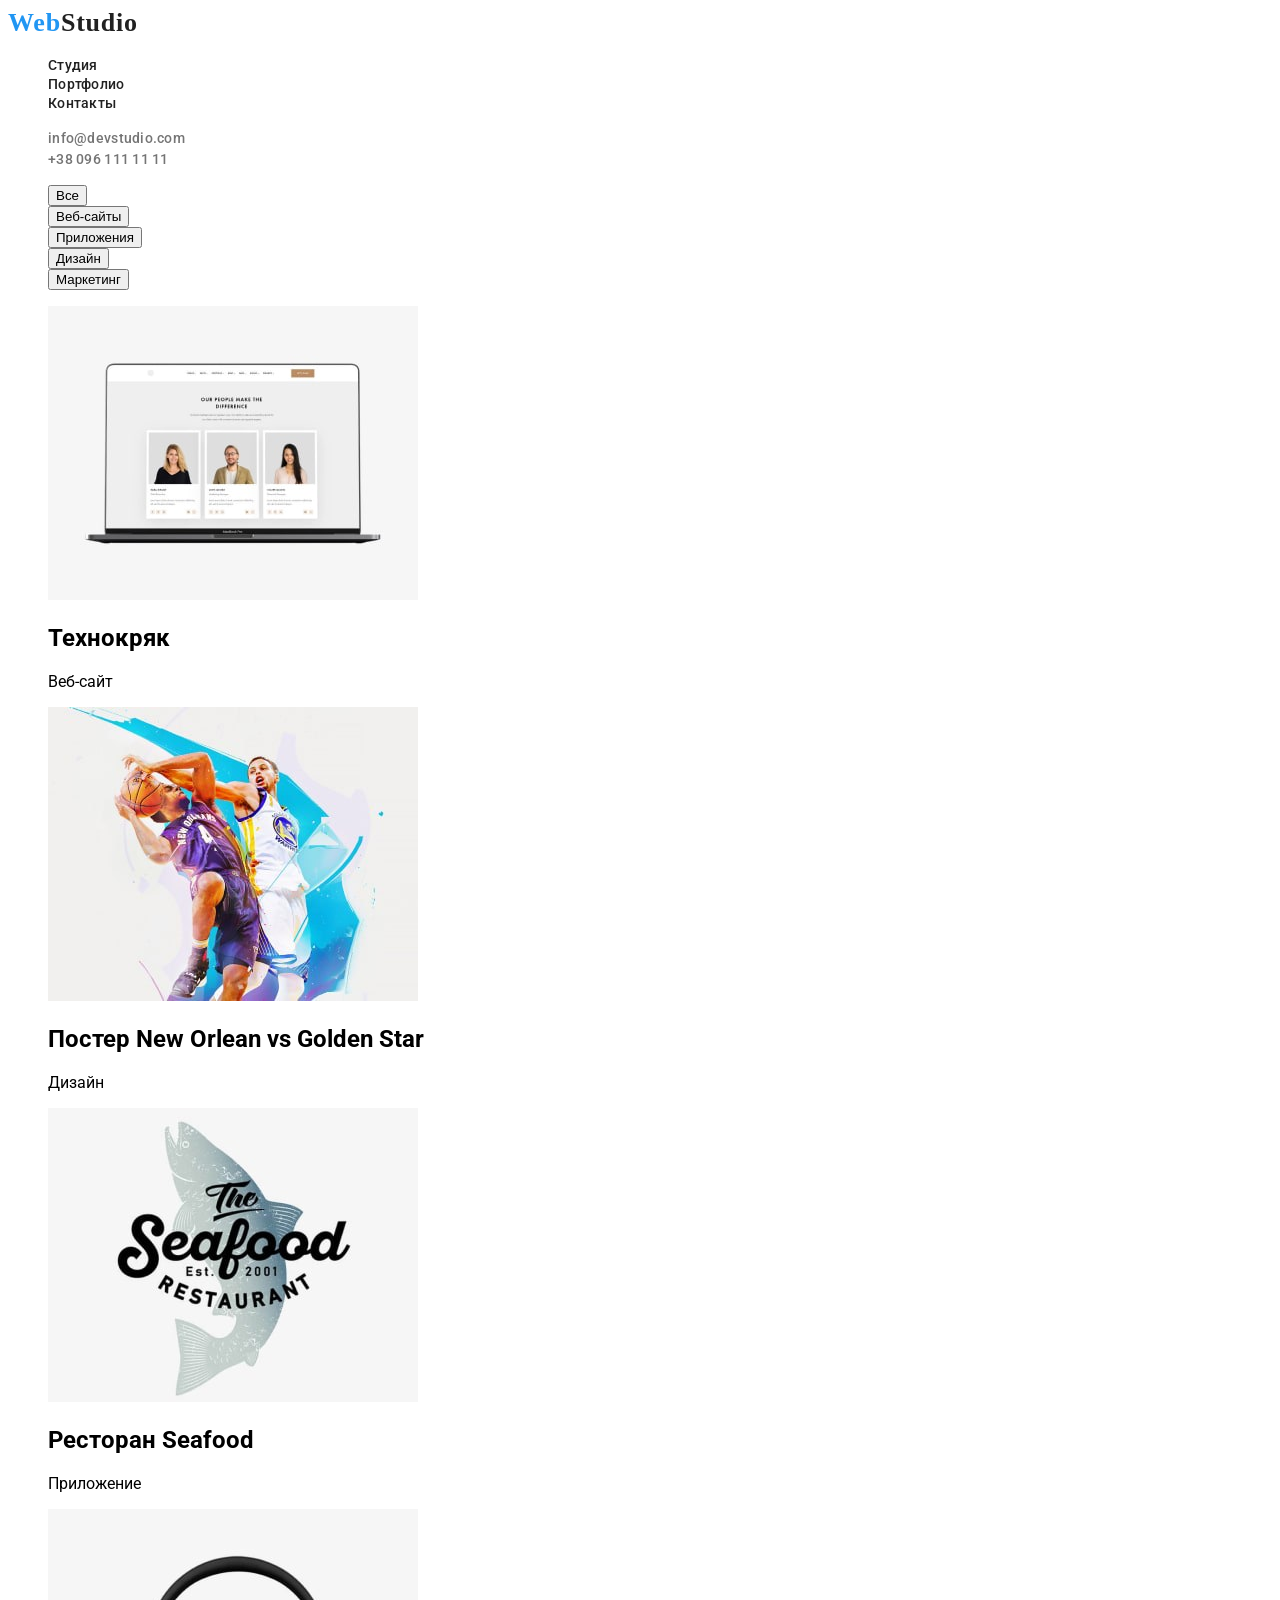
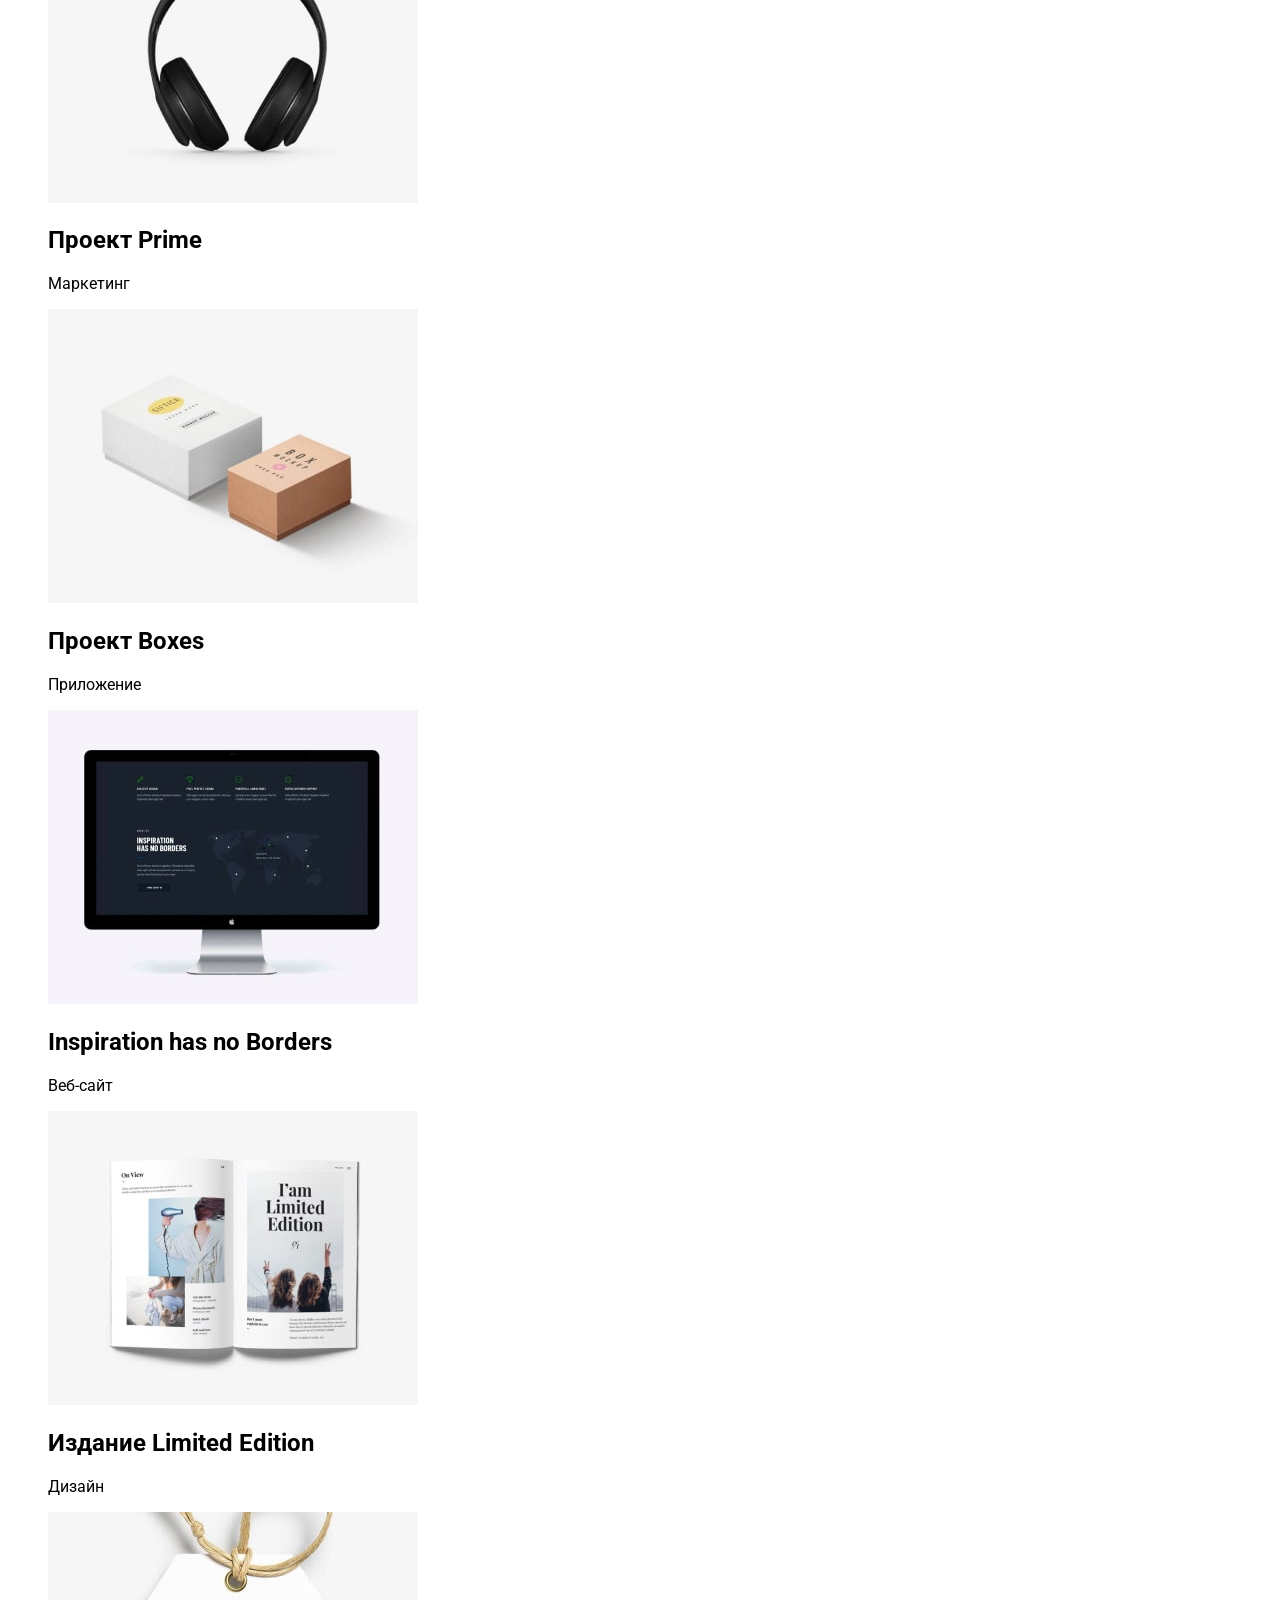
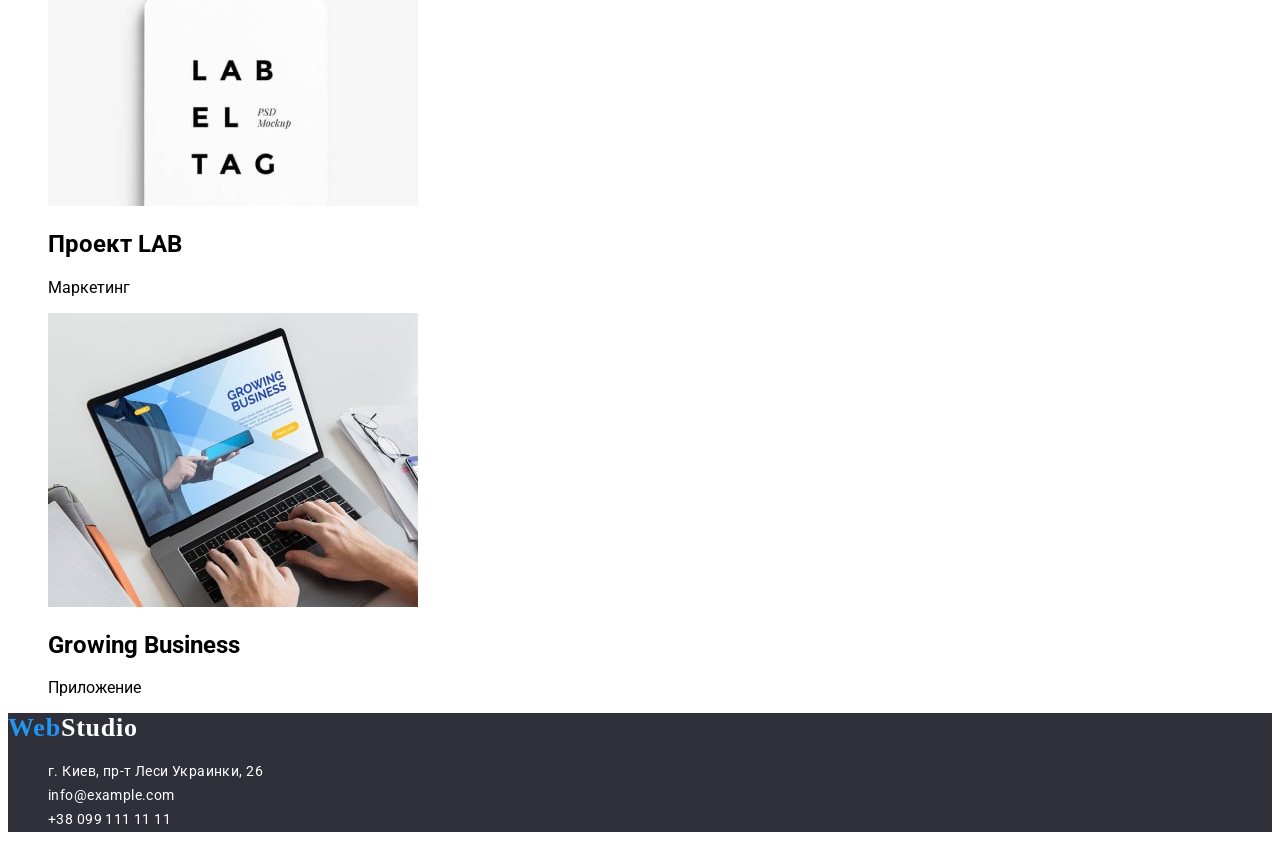
==== portfolio.html @ 16b018d8 "portfolio" ====
<!DOCTYPE html>
<html lang="ru">
  <head>
    <link rel="preconnect" href="https://fonts.googleapis.com" />
    <link rel="preconnect" href="https://fonts.gstatic.com" crossorigin />
    <link
      href="https://fonts.googleapis.com/css2?family=Roboto:wght@400;500;700;900&display=swap"
      rel="stylesheet"
    />
    <meta charset="UTF-8" />
    <meta http-equiv="X-UA-Compatible" content="IE=edge" />
    <meta name="viewport" content="width=device-width, initial-scale=1.0" />
    <title>Web Studio</title>
    <link
      rel="stylesheet"
      href="./css/styles.css
    "
    />
  </head>
  <body>
    <header class="header">
      <nav class="header-navigation">
        <a href="./index.html" class="logo link"
          >Web<span class="studio">Studio </span></a
        >
        <ul class="header-list list">
          <li class="header-item">
            <a href="" class="header-link link">Студия</a>
          </li>
          <li class="header-item">
            <a href="" class="header-link link">Портфолио</a>
          </li>
          <li class="header-item">
            <a href="" class="header-link link">Контакты</a>
          </li>
        </ul>
      </nav>
      <ul class="header-contact list">
        <li class="header-contact item">
          <a href="mailto:info@devstudio.com" class="hrader-contact link"
            >info@devstudio.com</a
          >
        </li>
        <li class="header-contact item">
          <a href="tel:+380961111111" class="hrader-contact link"
            >+38 096 111 11 11</a
          >
        </li>
      </ul>
    </header>

    <main>
      <!-- Портфоліо -->
      <section class="Portfolio">
        <h1 class="visually-hidden">Портфоліо</h1>
        <ul class="portfollio-list list">
          <li class="portfolio-item"><button type="button">Все</button></li>
          <li class="portfolio-item">
            <button type="button">Веб-сайты</button>
          </li>
          <li class="portfolio-item">
            <button type="button">Приложения</button>
          </li>
          <li class="portfolio-item"><button type="button">Дизайн</button></li>
          <li class="portfolio-item">
            <button type="button">Маркетинг</button>
          </li>
        </ul>
        <ul class="portfolio-img list">
          <li class="portfolio-img link">
            <img
              class="portolio img"
              src="./img/portfolio/Технокряк.jfif"
              alt=""
            />
            <h2 class="portfolio-title">Технокряк</h2>
            <p class="portfolio-text">Веб-сайт</p>
          </li>
          <li class="portfolio-img link">
            <img
              class="portolio img"
              src="./img/portfolio/Golden Star.jfif"
              alt=""
            />
            <h2 class="portfolio-title">Постер New Orlean vs Golden Star</h2>
            <p class="portfolio-text">Дизайн</p>
          </li>
          <li class="portfolio-img link">
            <img
              class="portolio img"
              src="./img/portfolio/Ресторан Seafood.jfif"
              alt=""
            />
            <h2 class="portfolio-title">Ресторан Seafood</h2>
            <p class="portfolio-text">Приложение</p>
          </li>
          <li class="portfolio-img link">
            <img
              class="portolio img"
              src="./img/portfolio/Проект Prime.jfif"
              alt=""
            />
            <h2 class="portfolio-title">Проект Prime</h2>
            <p class="portfolio-text">Маркетинг</p>
          </li>
          <li class="portfolio-img link">
            <img
              class="portolio img"
              src="./img/portfolio/Проект Boxes.jfif"
              alt=""
            />
            <h2 class="portfolio-title">Проект Boxes</h2>
            <p class="portfolio-text">Приложение</p>
          </li>
          <li class="portfolio-img link">
            <img
              class="portolio img"
              src="./img/portfolio/Borders.jfif"
              alt=""
            />
            <h2 class="portfolio-title">Inspiration has no Borders</h2>
            <p class="portfolio-text">Веб-сайт</p>
          </li>
          <li class="portfolio-img link">
            <img
              class="portolio img"
              src="./img/portfolio/Edition.jfif"
              alt=""
            />
            <h2 class="portfolio-title">Издание Limited Edition</h2>
            <p class="portfolio-text">Дизайн</p>
          </li>
          <li class="portfolio-img link">
            <img
              class="portolio img"
              src="./img/portfolio/Проект LAB.jfif"
              alt=""
            />
            <h2 class="portfolio-title">Проект LAB</h2>
            <p class="portfolio-text">Маркетинг</p>
          </li>
          <li class="portfolio-img link">
            <img
              class="portolio img"
              src="./img/portfolio/Growing Business.jfif"
              alt=""
            />
            <h2 class="portfolio-title">Growing Business</h2>
            <p class="portfolio-text">Приложение</p>
          </li>
        </ul>
      </section>
    </main>

    <footer class="footer">
      <a href="" class="logo link"
        >Web<span class="studio-footer">Studio </span>
      </a>
      <address class="footer-address">
        <ul class="footer-address list">
          <li class="footer-address-item link">
            <a
              class="footer-link link"
              href="https://goo.gl/maps/RfcwsnExLFUihrQw7"
              target="_blank"
              rel=" noopener noindex nofollow"
              >г. Киев, пр-т Леси Украинки, 26</a
            >
          </li>
          <li class="footer-address-item">
            <a class="footer-link link" href="mailto:info@example.com"
              >info@example.com</a
            >
          </li>
          <li class="footer-address-item">
            <a class="footer-link link" href="tel:+380991111111"
              >+38 099 111 11 11</a
            >
          </li>
        </ul>
      </address>
    </footer>
  </body>
</html>
---- css/styles.css ----
/* колір основного тексту #212121 */
/* колір другорядного тексту #757575 */
/* колір mail tel footer rgba(255, 255, 255, 0.6); */
/* заголовок hero та adress footer  #FFFFFF */
/* фон hero та footer #2F303A */
/* основний фон #E5E5E5 */
/* фон наша команда #F5F4FA */
/* акцент #2196F3 */

:root {
  --accent-color: #2196f3;
  --title-text-color: #212121;
  --primary-text-color: #757575;
  --text-footer-contact: rgba(255, 255, 255, 0.6);
  --background-hero-address: #2f303a;
  --backgraund-main: #e5e5e5;
  --backgraund-team: #f5f4fa;
}
body {
  font-family: "Roboto", Ubuntu, sans-serif;
}

.list {
  list-style: none;
}

.link {
  text-decoration: none;
}
.logo {
  font-family: "Raleway";
  font-style: normal;
  font-weight: 700;
  font-size: 26px;
  line-height: 1.19;
  letter-spacing: 0.03em;
  color: var(--accent-color);
}
.studio {
  color: var(--title-text-color);
}
.visually-hidden {
  position: absolute;
  white-space: nowrap;
  width: 1px;
  height: 1px;
  overflow: hidden;
  border: 0;
  padding: 0;
  clip: rect(0 0 0 0);
  clip-path: inset(50%);
  margin: -1px;
}

.header-link {
  font-weight: 500;
  font-size: 14px;
  line-height: 1.3;
  letter-spacing: 0.02em;
  background-color: #ffffff;
}

.hrader-contact {
  font-weight: 500;
  font-size: 14px;
  line-height: 1.4;
  letter-spacing: 0.02em;
  color: var(--primary-text-color);
}
.header-link:hover,
:focus {
  color: var(--accent-color);
}
.header-link {
  font-weight: 500;
  font-size: 14px;
  line-height: 1.14;
  letter-spacing: 0.02em;

  color: var(--title-text-color);
}
.hrader-contact :hover,
:focus {
  color: var(--accent-color);
}
.hero {
  font-weight: 900;
  font-size: 44px;
  line-height: 1.4;
  text-align: center;
  letter-spacing: 0.06em;
  text-transform: uppercase;

  color: #ffffff;
  background-color: var(--background-hero-address);
}

.hero-btn {
  background-color: var(--accent-color);
  font-family: inherit;
  font-weight: 700;
  font-size: 16px;
  ine-height: 1.9;
  align-items: center;
  text-align: center;
  letter-spacing: 0.06em;

  color: #ffffff;
}
.feature {
  background-color: var(--backgraund-main);
}
.feature-top-title {
  font-weight: 700;
  font-size: 14px;
  line-height: 1.14;
  letter-spacing: 0.03em;
  text-transform: uppercase;

  color: var(--title-text-color);
}
.feature-text {
  font-weight: 400;
  font-size: 14px;
  line-height: 1.7;
  letter-spacing: 0.03em;

  color: var(--primary-text-color);
}
.about {
  background-color: var(--backgraund-main);
}
.team {
  background-color: var(--backgraund-team);
}
.team-title {
  font-size: 36px;
  line-height: 1.17;
  text-align: center;
  letter-spacing: 0.03em;

  color: var(--title-text-color);
}
.feature-top-title {
  font-family: "Roboto";
  font-style: normal;
  font-weight: 500;
  font-size: 16px;
  line-height: 1.19;

  text-align: center;
  letter-spacing: 0.03em;

  color: var(--title-text-color);
}
.team.text {
  font-weight: 400;
  font-size: 16px;
  line-height: 1.19;

  text-align: center;
  letter-spacing: 0.03em;

  color: var(--primary-text-color);
}
.footer {
  background-color: var(--background-hero-address);
}

.studio-footer {
  color: #ffffff;
}
.footer-link {
  font-family: "Roboto";
  font-weight: 400;
  font-size: 14px;
  line-height: 1.7;

  letter-spacing: 0.03em;
  color: #ffffff;
}

.footer-link :hover,
:focus {
  color: var(--accent-color);
}
.footer-address-item {
  font-family: "Roboto";
  font-style: normal;
  font-weight: 400;
  font-size: 14px;
  line-height: 1.7;

  letter-spacing: 0.03em;

  color: var(--text-footer-contact);
}
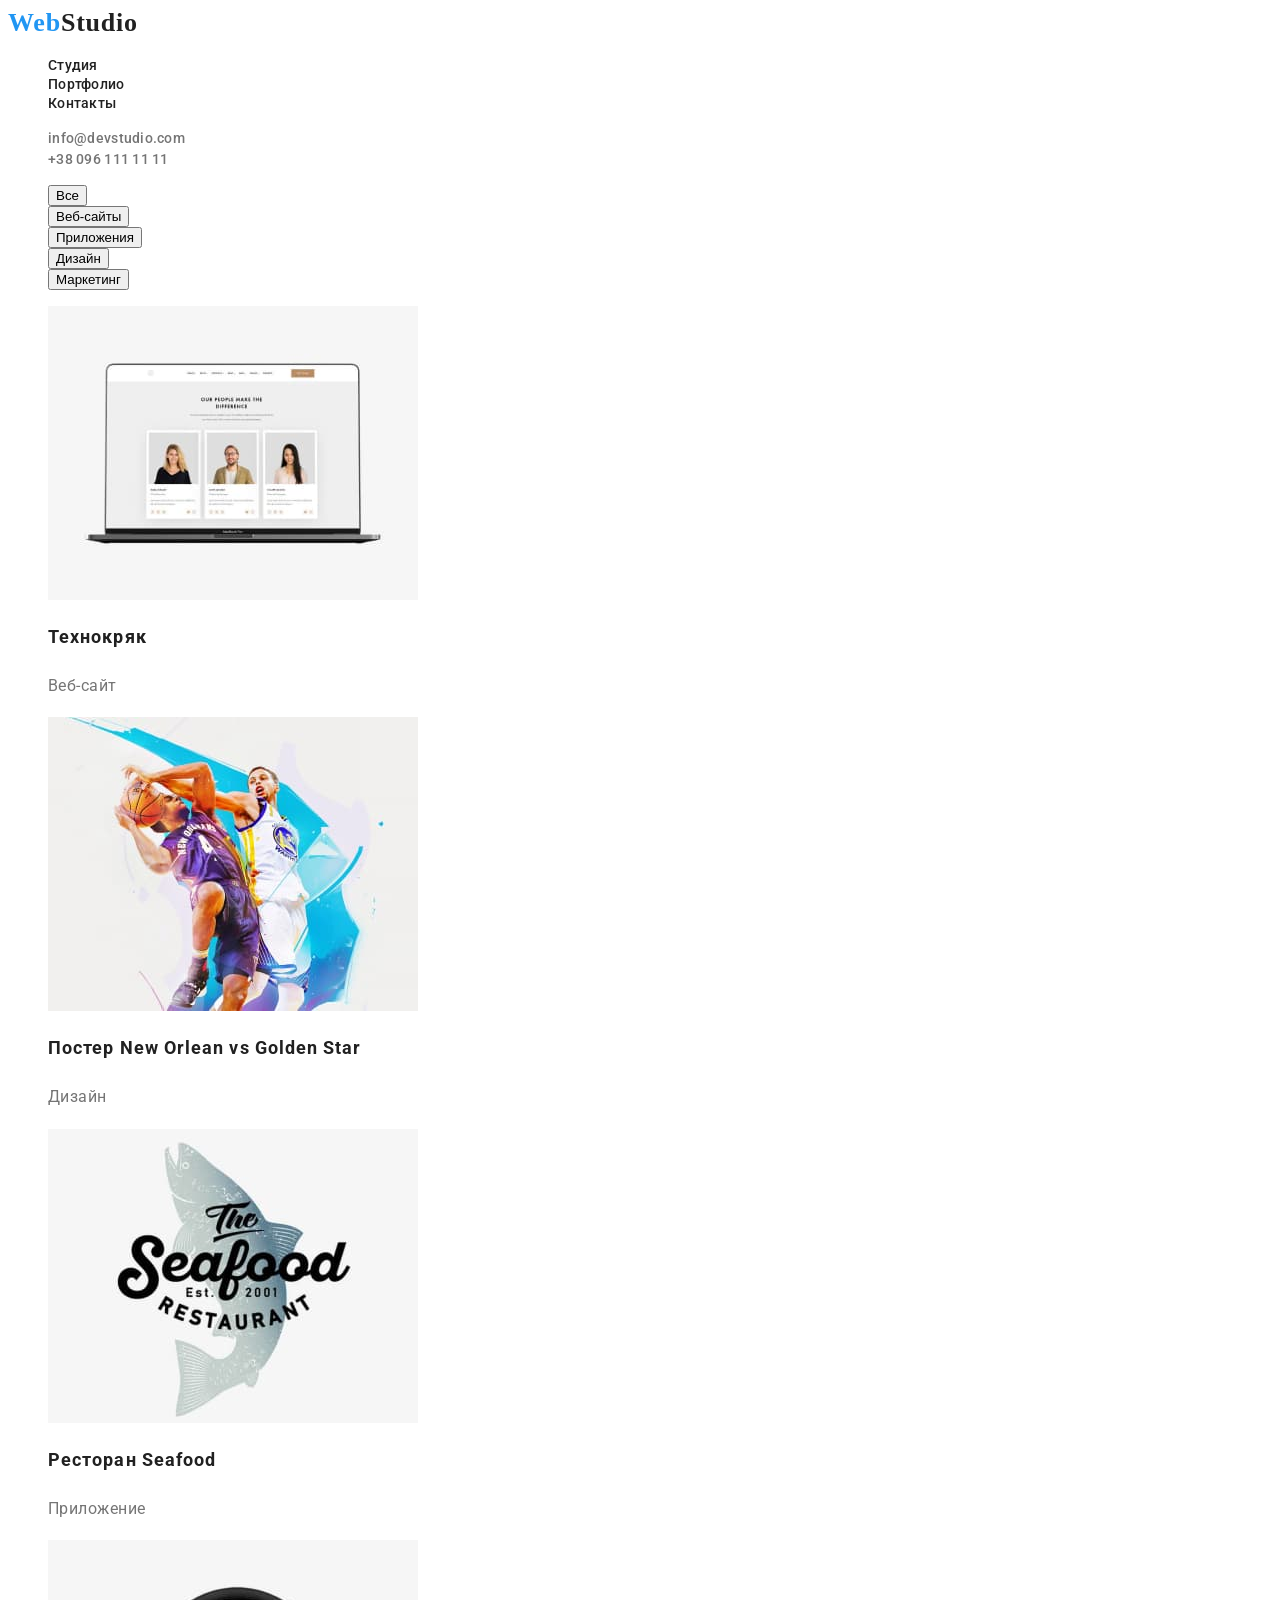
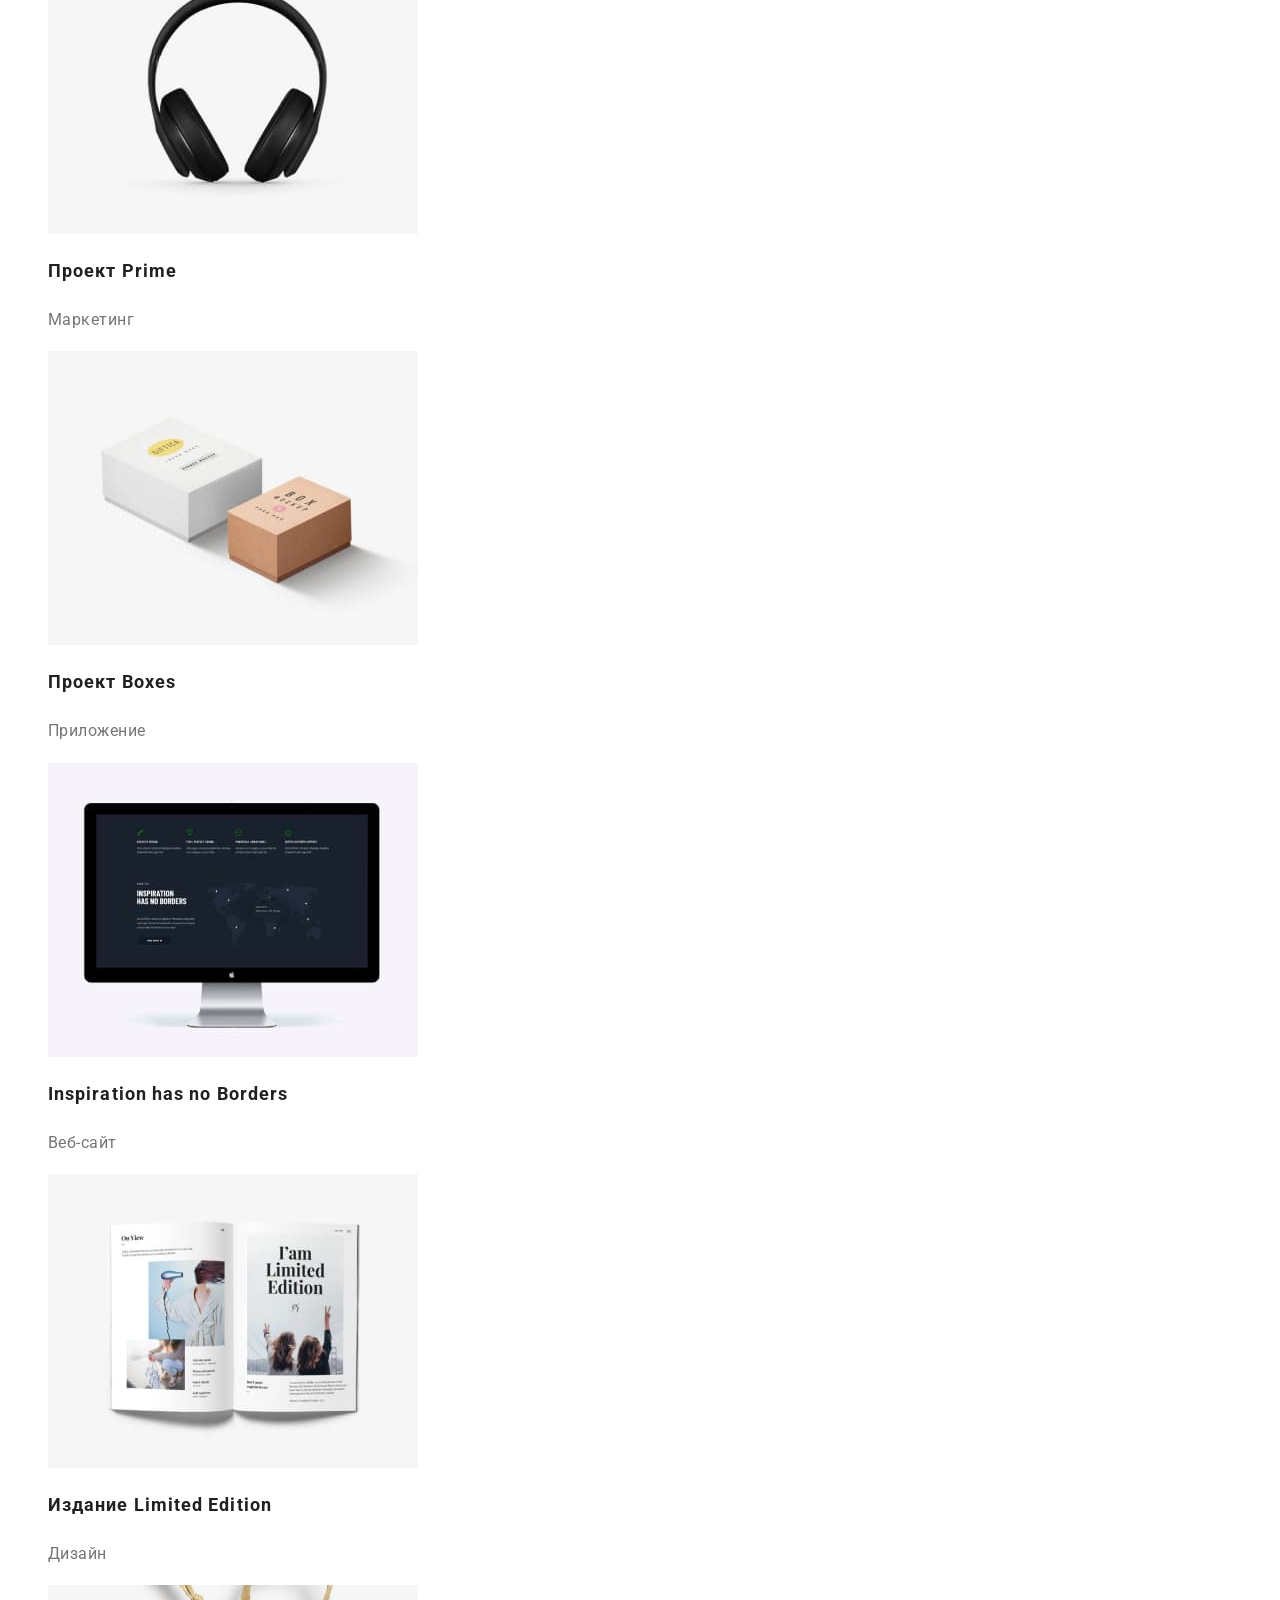
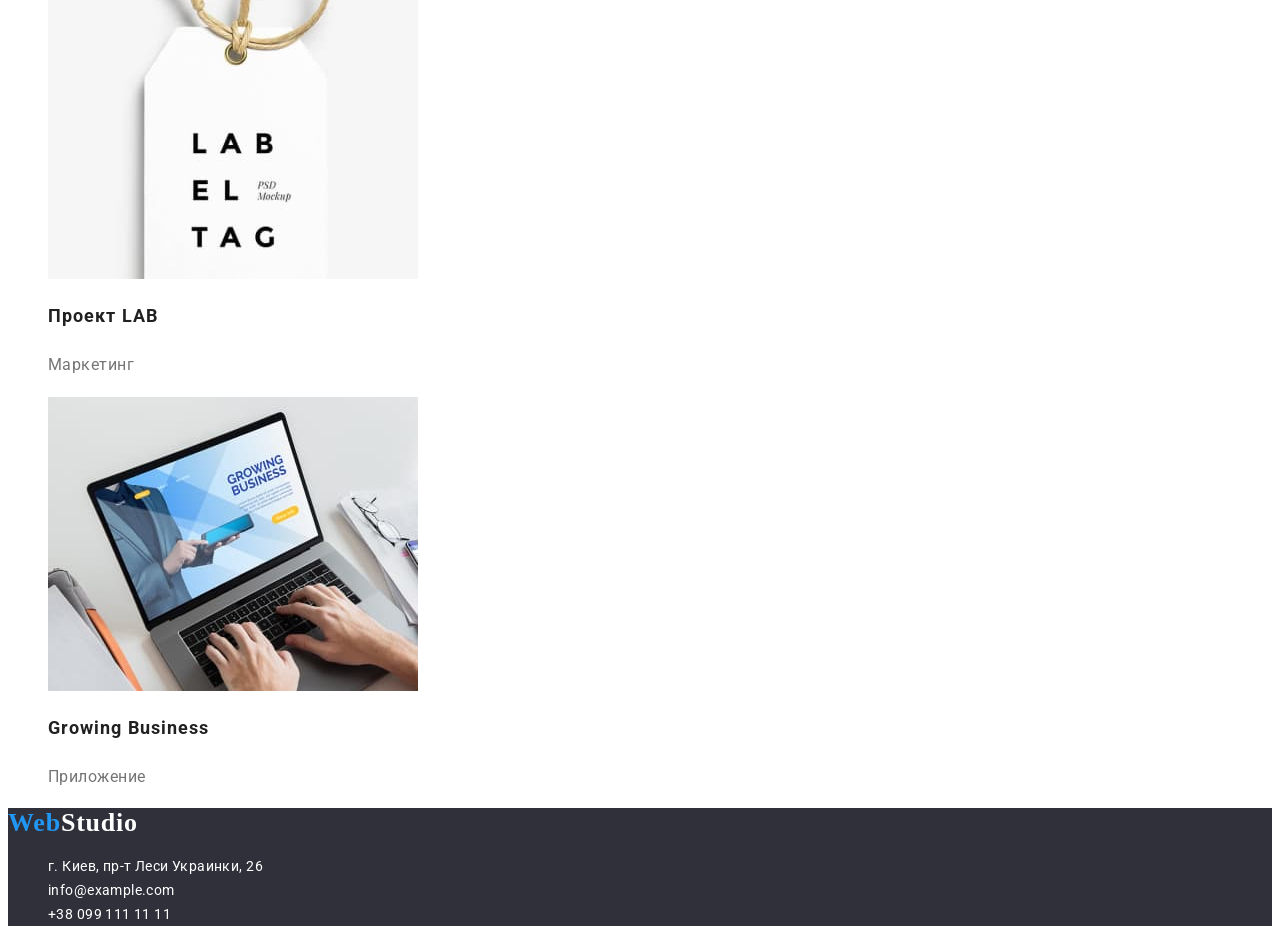
==== commit 7484f761: "img" ====
--- a/portfolio.html
+++ b/portfolio.html
@@ -66,83 +66,83 @@
             <button type="button">Маркетинг</button>
           </li>
         </ul>
-        <ul class="portfolio-img list">
-          <li class="portfolio-img link">
+        <ul class="portfolio-picture list">
+          <li class="portfolio-picture link">
             <img
-              class="portolio img"
-              src="./img/portfolio/Технокряк.jfif"
+              class="portfolio-picture"
+              src="./portfolio/Технокряк.jpg.jpg"
               alt=""
             />
             <h2 class="portfolio-title">Технокряк</h2>
             <p class="portfolio-text">Веб-сайт</p>
           </li>
-          <li class="portfolio-img link">
+          <li class="portfolio-picture link">
             <img
-              class="portolio img"
-              src="./img/portfolio/Golden Star.jfif"
+              class="portfolio-picture"
+              src="./portfolio/Golden Star.jpg.jpg"
               alt=""
             />
             <h2 class="portfolio-title">Постер New Orlean vs Golden Star</h2>
             <p class="portfolio-text">Дизайн</p>
           </li>
-          <li class="portfolio-img link">
+          <li class="portfolio-picture link">
             <img
-              class="portolio img"
-              src="./img/portfolio/Ресторан Seafood.jfif"
+              class="portfolio-picture"
+              src="./portfolio/Seafood.jpg.jpg"
               alt=""
             />
             <h2 class="portfolio-title">Ресторан Seafood</h2>
             <p class="portfolio-text">Приложение</p>
           </li>
-          <li class="portfolio-img link">
+          <li class="portfolio-picture link">
             <img
-              class="portolio img"
-              src="./img/portfolio/Проект Prime.jfif"
+              class="portfolio-picture"
+              src="./portfolio/Проект Prime.jpg.jpg"
               alt=""
             />
             <h2 class="portfolio-title">Проект Prime</h2>
             <p class="portfolio-text">Маркетинг</p>
           </li>
-          <li class="portfolio-img link">
+          <li class="portfolio-picture link">
             <img
-              class="portolio img"
-              src="./img/portfolio/Проект Boxes.jfif"
+              class="portfolio-picture"
+              src="./portfolio/Проект Boxes.jpg.jpg"
               alt=""
             />
             <h2 class="portfolio-title">Проект Boxes</h2>
             <p class="portfolio-text">Приложение</p>
           </li>
-          <li class="portfolio-img link">
+          <li class="portfolio-picture link">
             <img
-              class="portolio img"
-              src="./img/portfolio/Borders.jfif"
+              class="portfolio-picture"
+              src="./portfolio/Borders.jpg.jpg"
               alt=""
             />
             <h2 class="portfolio-title">Inspiration has no Borders</h2>
             <p class="portfolio-text">Веб-сайт</p>
           </li>
-          <li class="portfolio-img link">
+          <li class="portfolio-picture link">
             <img
-              class="portolio img"
-              src="./img/portfolio/Edition.jfif"
+              class="portfolio-picture"
+              src="./portfolio/Edition.jpg.jpg"
               alt=""
             />
             <h2 class="portfolio-title">Издание Limited Edition</h2>
             <p class="portfolio-text">Дизайн</p>
           </li>
-          <li class="portfolio-img link">
+          <li class="portfolio-picture link">
             <img
-              class="portolio img"
-              src="./img/portfolio/Проект LAB.jfif"
+              class="portfolio-picture"
+              src="./portfolio/Проект LAB.jpg.jpg"
               alt=""
             />
             <h2 class="portfolio-title">Проект LAB</h2>
             <p class="portfolio-text">Маркетинг</p>
           </li>
-          <li class="portfolio-img link">
+          <li class="portfolio-picturelink">
             <img
-              class="portolio img"
-              src="./img/portfolio/Growing Business.jfif"
+              class="portfolio-picture"
+              src="./portfolio/Growing Business.jpg.jpg"
               alt=""
             />
             <h2 class="portfolio-title">Growing Business</h2>
--- a/css/styles.css
+++ b/css/styles.css
@@ -195,3 +195,40 @@
 
   color: var(--text-footer-contact);
 }
+/* Портфоліо */
+.portfolio {
+  background-color: var(--backgraund-main);
+}
+.button {
+  font-family: "Roboto";
+  font-weight: 500;
+  font-size: 16px;
+  line-height: 1.6;
+  text-align: center;
+  letter-spacing: 0.03em;
+  background-color: var(--backgraund-team);
+
+  color: #212121;
+}
+.portfollio-list .list :hover,
+:focus {
+  background-color: var(--accent-color);
+  color: #ffffff;
+}
+.portfolio-title {
+  font-weight: 700;
+  font-size: 18px;
+  line-height: 2;
+
+  letter-spacing: 0.06em;
+  color: var(--title-text-color);
+}
+.portfolio-text {
+  font-weight: 400;
+  font-size: 16px;
+  line-height: 1.9;
+
+  letter-spacing: 0.03em;
+
+  color: var(--primary-text-color);
+}
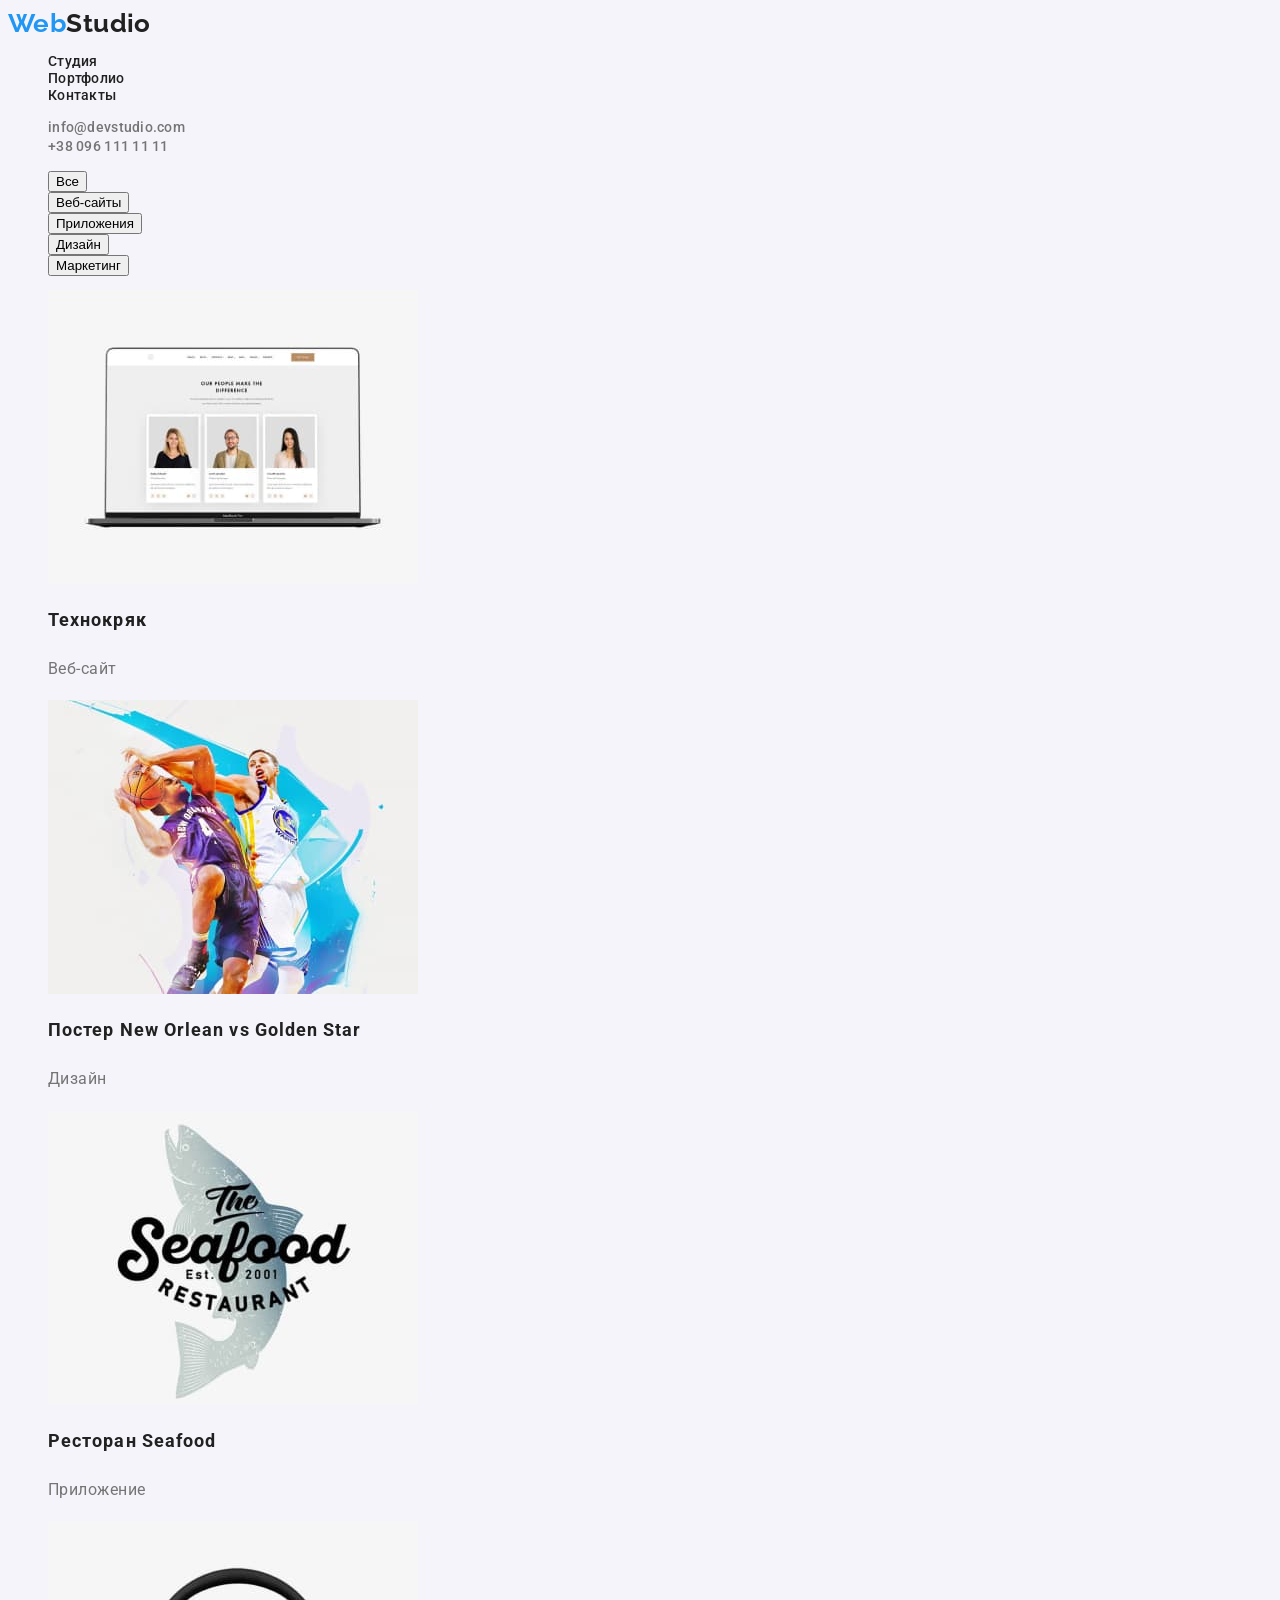
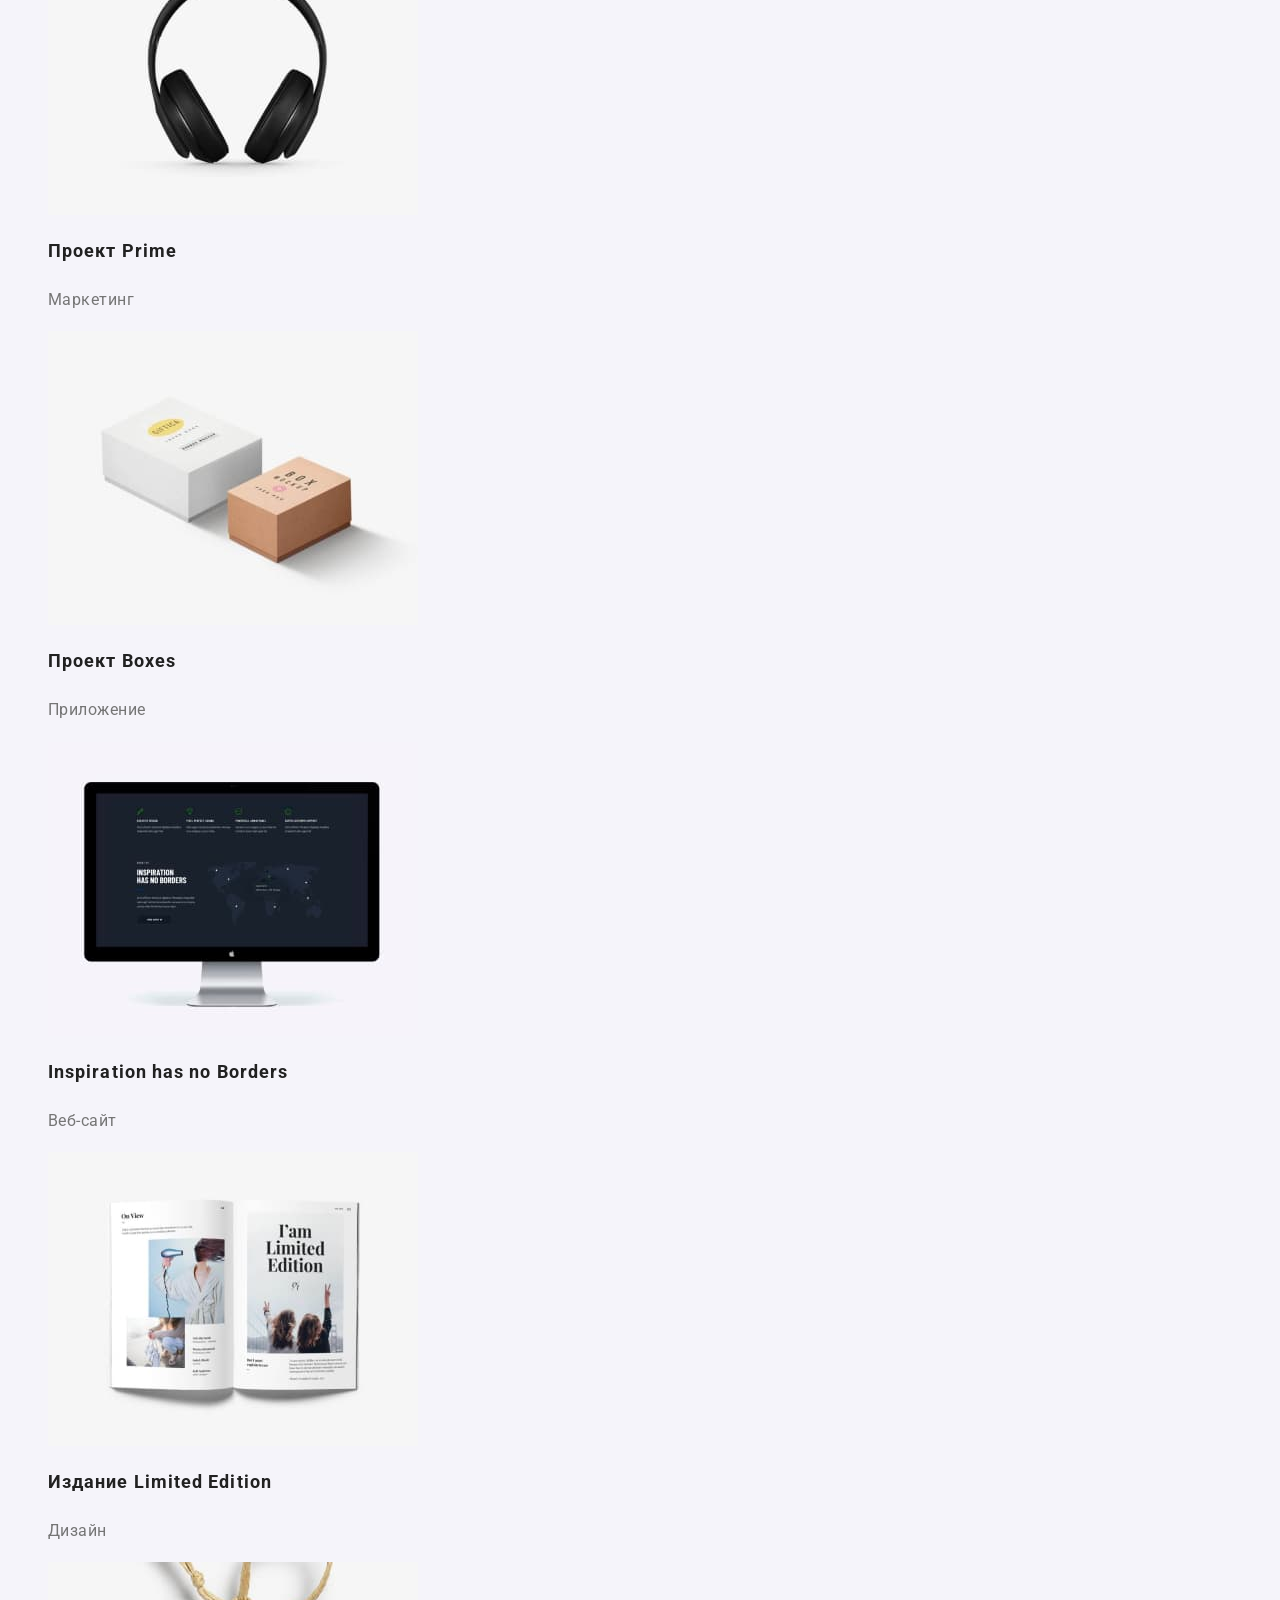
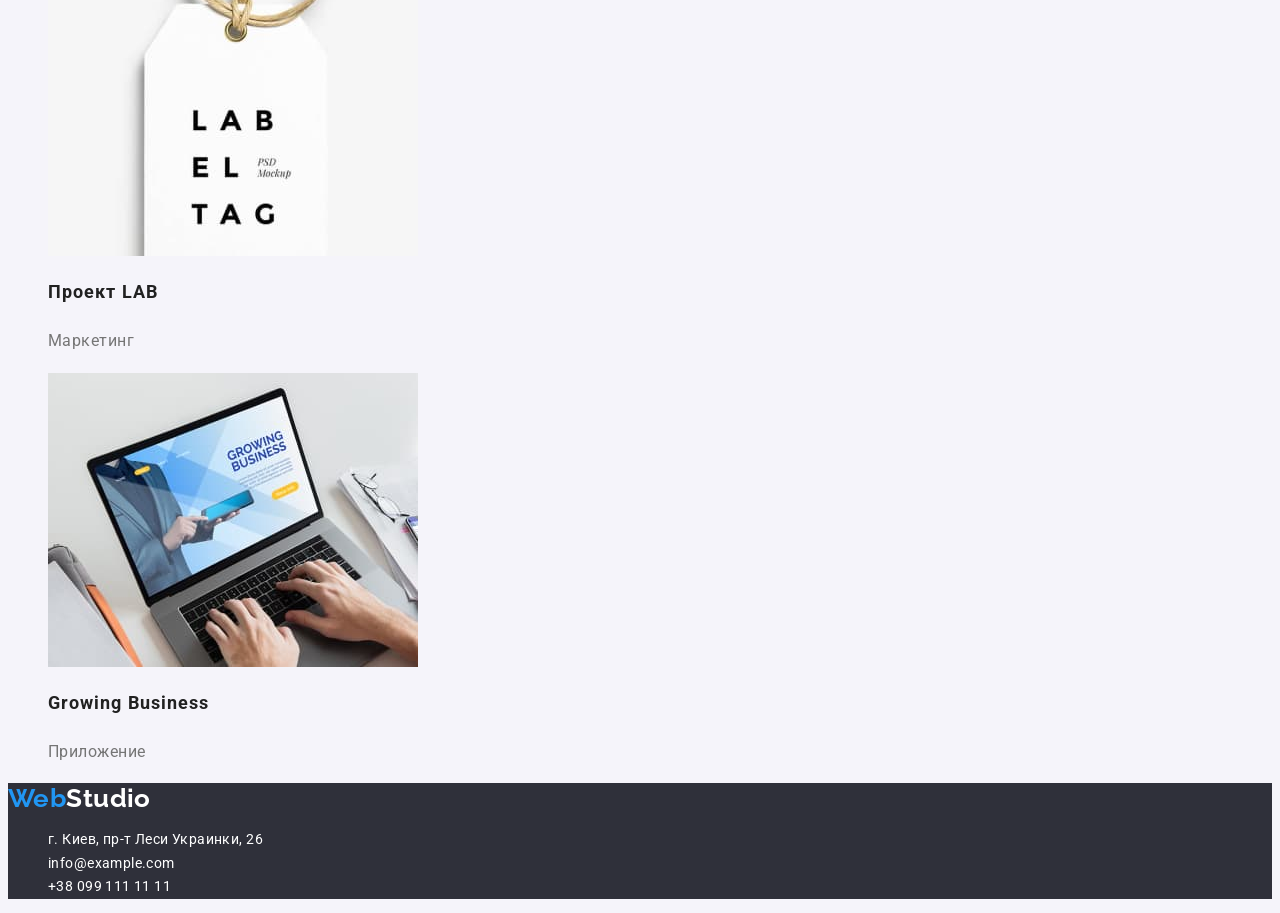
==== commit 79982f18: "HTML" ====
--- a/portfolio.html
+++ b/portfolio.html
@@ -1,15 +1,15 @@
 <!DOCTYPE html>
 <html lang="ru">
   <head>
+    <meta charset="UTF-8" />
+    <meta http-equiv="X-UA-Compatible" content="IE=edge" />
+    <meta name="viewport" content="width=device-width, initial-scale=1.0" />
     <link rel="preconnect" href="https://fonts.googleapis.com" />
     <link rel="preconnect" href="https://fonts.gstatic.com" crossorigin />
     <link
-      href="https://fonts.googleapis.com/css2?family=Roboto:wght@400;500;700;900&display=swap"
+      href="https://fonts.googleapis.com/css2?family=Raleway:wght@700&family=Roboto:wght@400;500;700;900&display=swap"
       rel="stylesheet"
     />
-    <meta charset="UTF-8" />
-    <meta http-equiv="X-UA-Compatible" content="IE=edge" />
-    <meta name="viewport" content="width=device-width, initial-scale=1.0" />
     <title>Web Studio</title>
     <link
       rel="stylesheet"
@@ -54,11 +54,13 @@
       <section class="Portfolio">
         <h1 class="visually-hidden">Портфоліо</h1>
         <ul class="portfollio-list list">
-          <li class="portfolio-item"><button type="button">Все</button></li>
+          <li class="portfolio-item link">
+            <button type="button">Все</button>
+          </li>
           <li class="portfolio-item">
             <button type="button">Веб-сайты</button>
           </li>
-          <li class="portfolio-item">
+          <li class="portfolio-item link">
             <button type="button">Приложения</button>
           </li>
           <li class="portfolio-item"><button type="button">Дизайн</button></li>
@@ -67,86 +69,116 @@
           </li>
         </ul>
         <ul class="portfolio-picture list">
-          <li class="portfolio-picture link">
-            <img
-              class="portfolio-picture"
-              src="./portfolio/Технокряк.jpg.jpg"
-              alt=""
-            />
-            <h2 class="portfolio-title">Технокряк</h2>
-            <p class="portfolio-text">Веб-сайт</p>
-          </li>
-          <li class="portfolio-picture link">
-            <img
-              class="portfolio-picture"
-              src="./portfolio/Golden Star.jpg.jpg"
-              alt=""
-            />
-            <h2 class="portfolio-title">Постер New Orlean vs Golden Star</h2>
-            <p class="portfolio-text">Дизайн</p>
-          </li>
-          <li class="portfolio-picture link">
-            <img
-              class="portfolio-picture"
-              src="./portfolio/Seafood.jpg.jpg"
-              alt=""
-            />
-            <h2 class="portfolio-title">Ресторан Seafood</h2>
-            <p class="portfolio-text">Приложение</p>
-          </li>
-          <li class="portfolio-picture link">
-            <img
-              class="portfolio-picture"
-              src="./portfolio/Проект Prime.jpg.jpg"
-              alt=""
-            />
-            <h2 class="portfolio-title">Проект Prime</h2>
-            <p class="portfolio-text">Маркетинг</p>
-          </li>
-          <li class="portfolio-picture link">
-            <img
-              class="portfolio-picture"
-              src="./portfolio/Проект Boxes.jpg.jpg"
-              alt=""
-            />
-            <h2 class="portfolio-title">Проект Boxes</h2>
-            <p class="portfolio-text">Приложение</p>
-          </li>
-          <li class="portfolio-picture link">
-            <img
-              class="portfolio-picture"
-              src="./portfolio/Borders.jpg.jpg"
-              alt=""
-            />
-            <h2 class="portfolio-title">Inspiration has no Borders</h2>
-            <p class="portfolio-text">Веб-сайт</p>
-          </li>
-          <li class="portfolio-picture link">
-            <img
-              class="portfolio-picture"
-              src="./portfolio/Edition.jpg.jpg"
-              alt=""
-            />
-            <h2 class="portfolio-title">Издание Limited Edition</h2>
-            <p class="portfolio-text">Дизайн</p>
-          </li>
-          <li class="portfolio-picture link">
-            <img
-              class="portfolio-picture"
-              src="./portfolio/Проект LAB.jpg.jpg"
-              alt=""
-            />
-            <h2 class="portfolio-title">Проект LAB</h2>
-            <p class="portfolio-text">Маркетинг</p>
-          </li>
-          <li class="portfolio-picturelink">
-            <img
-              class="portfolio-picture"
-              src="./portfolio/Growing Business.jpg.jpg"
-              alt=""
-            />
-            <h2 class="portfolio-title">Growing Business</h2>
-            <p class="portfolio-text">Приложение</p>
+          <li class="portfolio-picture">
+            <a class="portfolio-link link" href="">
+              <img
+                class="portfolio-picture"
+                src="./portfolio/img1.jpg"
+                alt=""
+              />
+              <h2 class="portfolio-title">Технокряк</h2>
+              <p class="portfolio-text">Веб-сайт</p></a
+            >
+          </li>
+
+          <li class="portfolio-picture list">
+            <a class="portfolio-link link" href="">
+              <img
+                class="portfolio-picture"
+                src="./portfolio/img2.jpg"
+                alt=""
+              />
+              <h2 class="portfolio-title">Постер New Orlean vs Golden Star</h2>
+              <p class="portfolio-text">Дизайн</p></a
+            >
+          </li>
+
+          <li class="portfolio-picture list">
+            <a class="portfolio-link link" href="">
+              <img
+                class="portfolio-picture"
+                src="./portfolio/img3.jpg"
+                alt=""
+              />
+              <h2 class="portfolio-title">Ресторан Seafood</h2>
+              <p class="portfolio-text">Приложение</p>
+            </a>
+          </li>
+
+          <li class="portfolio-picture list">
+            <a class="portfolio-link link" href="">
+              <img
+                class="portfolio-picture"
+                src="./portfolio/img4.jpg"
+                alt=""
+              />
+              <h2 class="portfolio-title">Проект Prime</h2>
+              <p class="portfolio-text">Маркетинг</p>
+            </a>
+          </li>
+
+          <li></li>
+
+          <li class="portfolio-picture list">
+            <a class="portfolio-link link" href="">
+              <img
+                class="portfolio-picture"
+                src="./portfolio/img5.jpg"
+                alt=""
+              />
+              <h2 class="portfolio-title">Проект Boxes</h2>
+              <p class="portfolio-text">Приложение</p></a
+            >
+          </li>
+
+          <li class="portfolio-picture list">
+            <a class="portfolio-link link" href="">
+              <img
+                class="portfolio-picture"
+                src="./portfolio/img6.jpg"
+                alt=""
+              />
+              <h2 class="portfolio-title">Inspiration has no Borders</h2>
+              <p class="portfolio-text">Веб-сайт</p></a
+            >
+          </li>
+
+          <li></li>
+
+          <li class="portfolio-picture list">
+            <a class="portfolio-link link" href="">
+              <img
+                class="portfolio-picture"
+                src="./portfolio/img7.jpg"
+                alt=""
+              />
+              <h2 class="portfolio-title">Издание Limited Edition</h2>
+              <p class="portfolio-text">Дизайн</p></a
+            >
+          </li>
+
+          <li class="portfolio-picture list">
+            <a class="portfolio-link link" href="">
+              <img
+                class="portfolio-picture"
+                src="./portfolio/img8.jpg"
+                alt=""
+              />
+              <h2 class="portfolio-title">Проект LAB</h2>
+              <p class="portfolio-text">Маркетинг</p></a
+            >
+          </li>
+
+          <li class="portfolio-picture list">
+            <a class="portfolio-link link" href="">
+              <img
+                class="portfolio-picture"
+                src="./portfolio/img9.jpg"
+                alt=""
+              />
+              <h2 class="portfolio-title">Growing Business</h2>
+              <p class="portfolio-text">Приложение</p></a
+            >
           </li>
         </ul>
       </section>
--- a/css/styles.css
+++ b/css/styles.css
@@ -15,9 +15,14 @@
   --background-hero-address: #2f303a;
   --backgraund-main: #e5e5e5;
   --backgraund-team: #f5f4fa;
+  --white-text-color: #ffffff;
 }
 body {
   font-family: "Roboto", Ubuntu, sans-serif;
+  font-size: 14px;
+  letter-spacing: 0.03em;
+  color: var(--title-text-color);
+  background-color: var(--backgraund-team);
 }
 
 .list {
@@ -33,7 +38,6 @@
   font-weight: 700;
   font-size: 26px;
   line-height: 1.19;
-  letter-spacing: 0.03em;
   color: var(--accent-color);
 }
 .studio {
@@ -54,112 +58,99 @@
 
 .header-link {
   font-weight: 500;
-  font-size: 14px;
   line-height: 1.3;
   letter-spacing: 0.02em;
-  background-color: #ffffff;
-}
-
+}
+.header-link .link.current {
+  color: var(--accent-color);
+}
 .hrader-contact {
   font-weight: 500;
-  font-size: 14px;
   line-height: 1.4;
   letter-spacing: 0.02em;
   color: var(--primary-text-color);
 }
 .header-link:hover,
-:focus {
+.header-link:focus {
   color: var(--accent-color);
 }
 .header-link {
   font-weight: 500;
-  font-size: 14px;
   line-height: 1.14;
   letter-spacing: 0.02em;
 
   color: var(--title-text-color);
 }
 .hrader-contact :hover,
-:focus {
+.hrader-contact:focus {
   color: var(--accent-color);
 }
 .hero {
+  align-items: center;
+  text-align: center;
+  background-color: var(--background-hero-address);
+}
+.hero-title {
   font-weight: 900;
   font-size: 44px;
   line-height: 1.4;
   text-align: center;
   letter-spacing: 0.06em;
   text-transform: uppercase;
-
-  color: #ffffff;
-  background-color: var(--background-hero-address);
-}
-
+  color: var(--white-text-color);
+}
 .hero-btn {
   background-color: var(--accent-color);
   font-family: inherit;
   font-weight: 700;
   font-size: 16px;
-  ine-height: 1.9;
+  line-height: 1.9;
   align-items: center;
   text-align: center;
   letter-spacing: 0.06em;
 
-  color: #ffffff;
-}
-.feature {
-  background-color: var(--backgraund-main);
-}
+  color: var(--white-text-color);
+}
+
 .feature-top-title {
   font-weight: 700;
   font-size: 14px;
   line-height: 1.14;
-  letter-spacing: 0.03em;
   text-transform: uppercase;
-
-  color: var(--title-text-color);
-}
+  color: var(--title-text-color);
+}
+
 .feature-text {
-  font-weight: 400;
-  font-size: 14px;
   line-height: 1.7;
-  letter-spacing: 0.03em;
-
   color: var(--primary-text-color);
 }
 .about {
-  background-color: var(--backgraund-main);
+  background-color: var(--backgraund-team);
+}
+.about-title {
+  font-weight: 700;
+  font-size: 36px;
+  line-height: 1.67;
+  text-align: center;
+  color: var(--title-text-color);
 }
 .team {
   background-color: var(--backgraund-team);
 }
 .team-title {
+  font-weight: 700;
   font-size: 36px;
   line-height: 1.17;
   text-align: center;
-  letter-spacing: 0.03em;
-
-  color: var(--title-text-color);
-}
-.feature-top-title {
-  font-family: "Roboto";
-  font-style: normal;
-  font-weight: 500;
+
+  color: var(--title-text-color);
+}
+
+.team.text {
   font-size: 16px;
   line-height: 1.19;
 
   text-align: center;
-  letter-spacing: 0.03em;
-
-  color: var(--title-text-color);
-}
-.team.text {
-  font-weight: 400;
-  font-size: 16px;
-  line-height: 1.19;
-
-  text-align: center;
-  letter-spacing: 0.03em;
 
   color: var(--primary-text-color);
 }
@@ -168,23 +159,9 @@
 }
 
 .studio-footer {
-  color: #ffffff;
+  color: var(--white-text-color);
 }
 .footer-link {
-  font-family: "Roboto";
-  font-weight: 400;
-  font-size: 14px;
-  line-height: 1.7;
-
-  letter-spacing: 0.03em;
-  color: #ffffff;
-}
-
-.footer-link :hover,
-:focus {
-  color: var(--accent-color);
-}
-.footer-address-item {
   font-family: "Roboto";
   font-style: normal;
   font-weight: 400;
@@ -192,6 +169,15 @@
   line-height: 1.7;
 
   letter-spacing: 0.03em;
+  color: var(--white-text-color);
+}
+
+.footer-link :hover,
+:focus {
+  color: var(--accent-color);
+}
+.footer-address-item {
+  line-height: 1.7;
 
   color: var(--text-footer-contact);
 }
@@ -208,12 +194,13 @@
   letter-spacing: 0.03em;
   background-color: var(--backgraund-team);
 
-  color: #212121;
-}
-.portfollio-list .list :hover,
+  color: var(--title-text-color);
+}
+
+.portfolio-item .link:hover,
 :focus {
   background-color: var(--accent-color);
-  color: #ffffff;
+  color: var(--white-text-color);
 }
 .portfolio-title {
   font-weight: 700;
@@ -224,11 +211,9 @@
   color: var(--title-text-color);
 }
 .portfolio-text {
-  font-weight: 400;
   font-size: 16px;
   line-height: 1.9;
-
-  letter-spacing: 0.03em;
-
-  color: var(--primary-text-color);
-}
+  letter-spacing: 0.03em;
+
+  color: var(--primary-text-color);
+}
